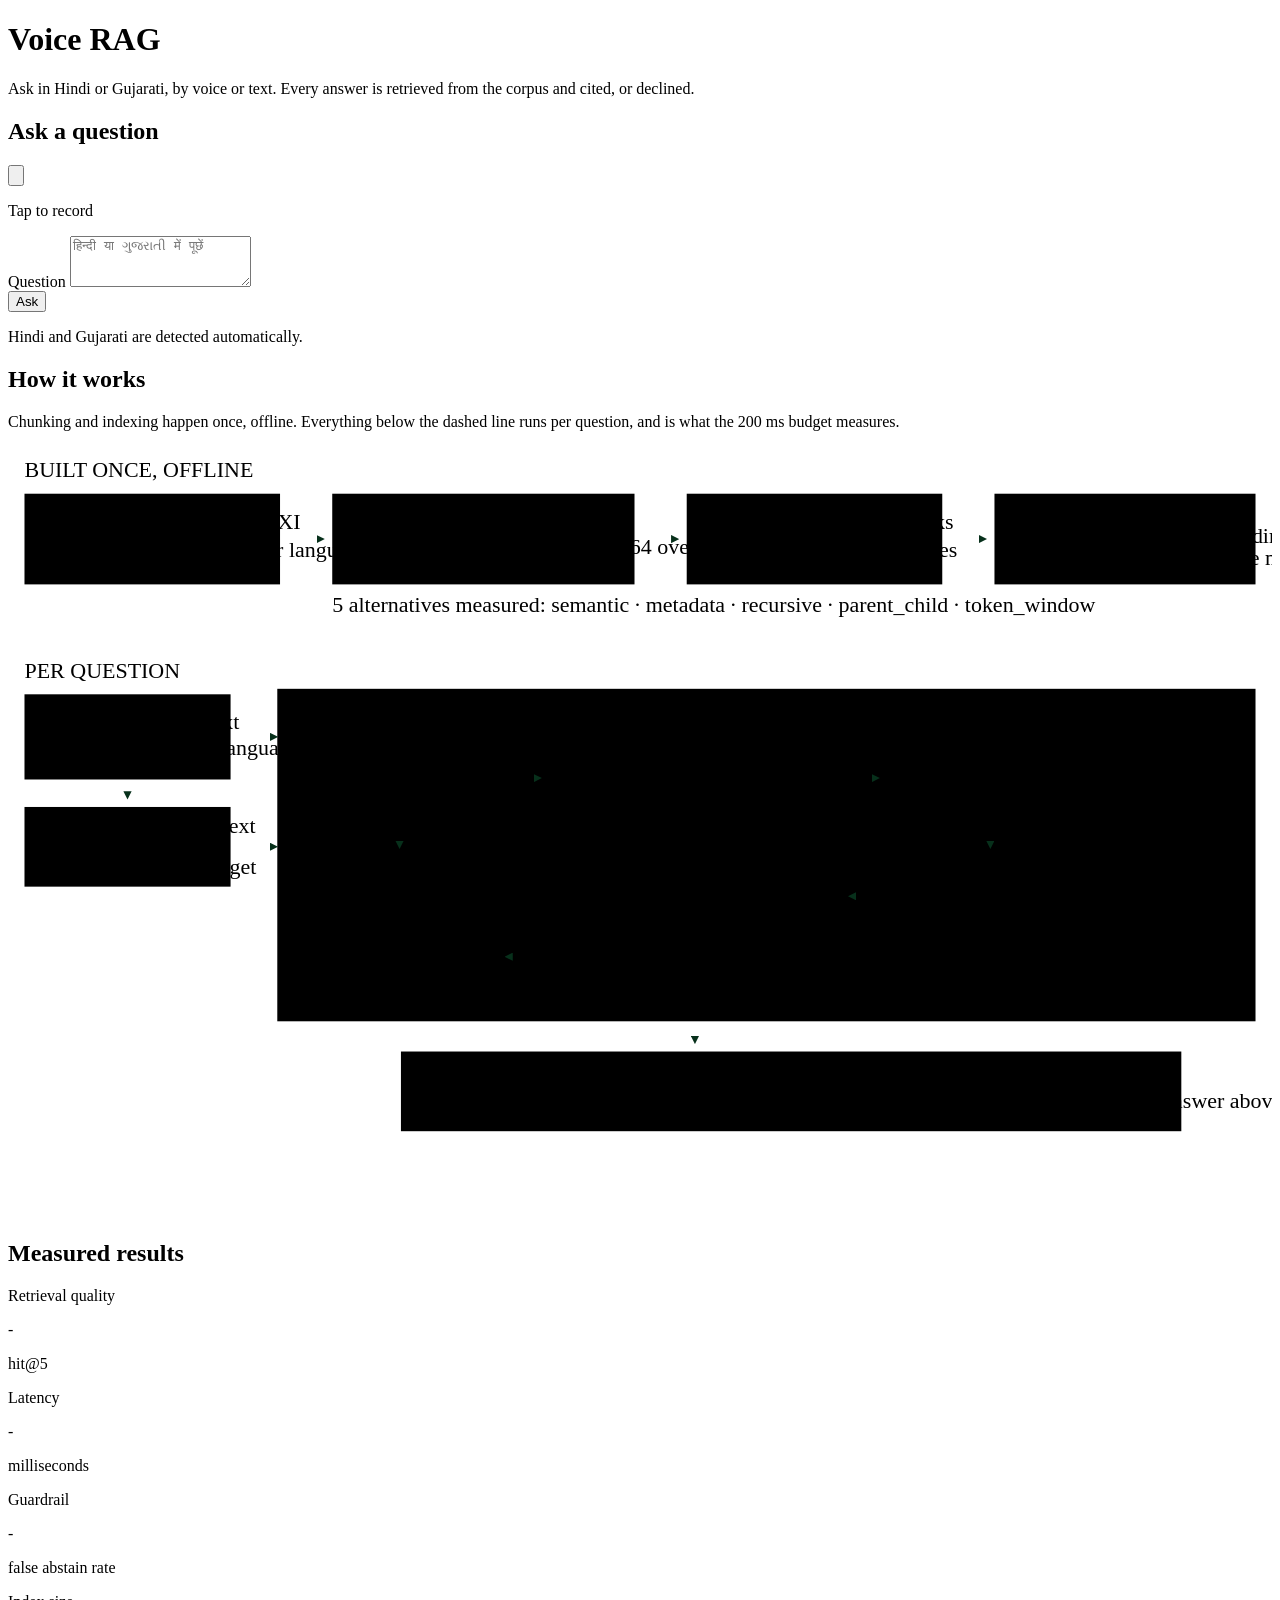
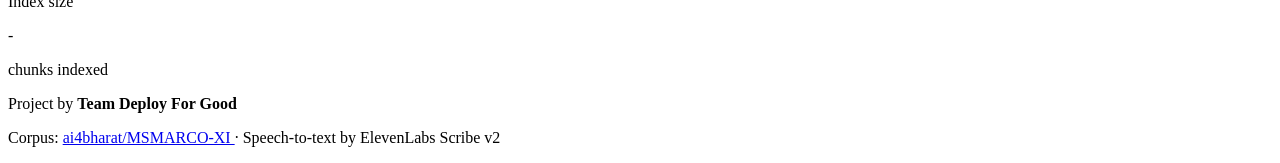
==== web/index.html @ 7449d4bf "move the demo UI out of the api package Vercel turns every file under a root api/ directory into a s" ====
<!doctype html>
<html lang="en">
<head>
<meta charset="utf-8">
<meta name="viewport" content="width=device-width, initial-scale=1">
<title>Voice RAG · Hindi + Gujarati</title>
<link rel="preconnect" href="https://fonts.googleapis.com">
<link rel="preconnect" href="https://fonts.gstatic.com" crossorigin>
<link href="https://fonts.googleapis.com/css2?family=Fraunces:opsz,wght,SOFT,WONK@9..144,400..900,0..100,0..1&family=Noto+Serif+Devanagari:wght@400;600&family=Noto+Serif+Gujarati:wght@400;600&family=Space+Mono:wght@400;700&display=swap" rel="stylesheet">
<link rel="stylesheet" href="/static/app.css">
</head>
<body>

<main>
  <header class="masthead">
    <h1>Voice RAG</h1>
    <p class="masthead-sub">Ask in Hindi or Gujarati, by voice or text. Every answer is
      retrieved from the corpus and cited, or declined.</p>
    <p class="config" id="config"></p>
  </header>

  <section class="card">
    <h2 class="card-title">Ask a question</h2>

    <div class="ask-grid">
      <div class="mic-wrap">
        <button id="mic" class="mic" aria-label="Record a question">
          <svg viewBox="0 0 24 24" aria-hidden="true">
            <path d="M12 14a3 3 0 0 0 3-3V6a3 3 0 0 0-6 0v5a3 3 0 0 0 3 3z"/>
            <path d="M18 11a6 6 0 0 1-12 0M12 17v4M8 21h8"/>
          </svg>
        </button>
        <p id="mic-label" class="mic-label">Tap to record</p>
      </div>

      <div class="controls">
        <label class="field">
          <span>Question</span>
          <textarea id="question" rows="3" placeholder="हिन्दी या ગુજરાતી में पूछें"></textarea>
        </label>

        <div class="toggles">
          <button id="ask" class="btn btn-pink">Ask</button>
          <p class="detected" id="detected">Hindi and Gujarati are detected automatically.</p>
        </div>
      </div>
    </div>
  </section>

  <section id="result" class="card" hidden>
    <div class="answer-head">
      <!-- badges: detected language, then how the answer was produced -->
      <!-- The answer arrives in two tiers. Tier 1 is what the budget is measured
           against; tier 2 replaces the text only if it succeeds. -->
      <div class="tiers">
        <span class="tier" id="tier1" data-state="idle">
          <b>1</b> Retrieved <em id="tier1-ms">-</em>
        </span>
        <span class="tier-link" aria-hidden="true"></span>
        <span class="tier" id="tier2" data-state="idle">
          <b>2</b> Generated <em id="tier2-ms">-</em>
        </span>
      </div>
      <span id="badge-lang" class="tag tag-quiet"></span>
      <span id="badge-path" class="tag"></span>
    </div>

    <!-- The 200ms budget, drawn to scale. -->
    <div class="budget">
      <div class="budget-bar"><i id="budget-fill"></i></div>
      <p class="budget-legend" id="budget-legend">&nbsp;</p>
    </div>

    <p id="transcript" class="transcript" hidden></p>
    <p id="answer" class="answer"></p>
    <p id="answer-en" class="answer-en" hidden></p>
    <p id="refusal" class="refusal" hidden></p>

    <h3 class="sub" id="stages-head">Stage timings</h3>
    <div id="stages" class="stages"></div>

    <h3 class="sub" id="sources-head">Retrieved passages</h3>
    <div id="sources" class="sources"></div>
  </section>


  <!-- How it works. Values match the shipped config; the alternatives named
       under chunking and fusion are the ones actually measured, see README. -->
  <section class="card">
    <h2 class="card-title">How it works</h2>
    <p class="lede">
      Chunking and indexing happen once, offline. Everything below the dashed
      line runs per question, and is what the 200&nbsp;ms budget measures.
    </p>

    <div class="diagram">
      <svg viewBox="0 0 920 560" role="img" aria-labelledby="flow-title">
        <title id="flow-title">RAG pipeline: offline indexing, then per-query retrieval and answering</title>
        <defs>
          <marker id="arrow" viewBox="0 0 10 10" refX="9" refY="5"
                  markerWidth="6" markerHeight="6" orient="auto-start-reverse">
            <path d="M0,0 L10,5 L0,10 z" fill="#07301b"/>
          </marker>
        </defs>

        <!-- ---------------- offline: build the index ---------------- -->
        <text x="12" y="22" class="d-phase">BUILT ONCE, OFFLINE</text>

        <g class="d-node">
          <rect x="12" y="34" width="186" height="66"/>
          <text x="105" y="60">MS MARCO-XI</text>
          <text x="105" y="80" class="d-sub">5,000 rows per language</text>
        </g>

        <g class="d-node d-accent">
          <rect x="236" y="34" width="220" height="66"/>
          <text x="346" y="58">Chunking</text>
          <text x="346" y="78" class="d-sub">fixed 512 chars, 64 overlap</text>
        </g>

        <g class="d-node">
          <rect x="494" y="34" width="186" height="66"/>
          <text x="587" y="60">109,082 chunks</text>
          <text x="587" y="80" class="d-sub">99,772 passages</text>
        </g>

        <g class="d-node">
          <rect x="718" y="34" width="190" height="66"/>
          <text x="813" y="52">Vector DB</text>
          <text x="813" y="70" class="d-sub">e5-small, 384-dim</text>
          <text x="813" y="86" class="d-sub">+ BM25 sparse matrix</text>
        </g>

        <line x1="198" y1="67" x2="230" y2="67" marker-end="url(#arrow)"/>
        <line x1="456" y1="67" x2="488" y2="67" marker-end="url(#arrow)"/>
        <line x1="680" y1="67" x2="712" y2="67" marker-end="url(#arrow)"/>

        <text x="236" y="120" class="d-note">5 alternatives measured: semantic · metadata · recursive · parent_child · token_window</text>

        <line x1="12" y1="140" x2="908" y2="140" class="d-divider"/>

        <!-- ---------------- online: answer a question ---------------- -->
        <text x="12" y="168" class="d-phase">PER QUESTION</text>

        <g class="d-node">
          <rect x="12" y="180" width="150" height="62"/>
          <text x="87" y="205">Voice or text</text>
          <text x="87" y="224" class="d-sub">script sets language</text>
        </g>

        <g class="d-node d-outside">
          <rect x="12" y="262" width="150" height="58"/>
          <text x="87" y="281">Speech-to-text</text>
          <text x="87" y="297" class="d-sub">~840 ms</text>
          <text x="87" y="311" class="d-sub">outside budget</text>
        </g>
        <line x1="87" y1="242" x2="87" y2="256" marker-end="url(#arrow)"/>

        <!-- the measured budget -->
        <rect x="196" y="176" width="712" height="242" class="d-budget"/>
        <text x="210" y="198" class="d-phase d-onlight" id="d-budget-label">INSIDE THE 200 ms BUDGET</text>

        <g class="d-node">
          <rect x="210" y="212" width="150" height="58"/>
          <text x="285" y="235">Safety check</text>
          <text x="285" y="253" class="d-sub">before any search</text>
        </g>

        <g class="d-node d-accent">
          <rect x="394" y="212" width="212" height="106"/>
          <text x="500" y="234">Retrieval</text>
          <text x="500" y="254" class="d-sub">dense cosine, top 50</text>
          <text x="500" y="271" class="d-sub">BM25 lexical, top 50</text>
          <text x="500" y="292" class="d-sub">weighted RRF fusion</text>
          <text x="500" y="309" class="d-sub">hi 0.95 &#183; gu 0.50</text>
        </g>

        <g class="d-node">
          <rect x="640" y="212" width="150" height="58"/>
          <text x="715" y="235">Grounding check</text>
          <text x="715" y="253" class="d-sub">4 features</text>
        </g>

        <g class="d-node">
          <rect x="640" y="298" width="150" height="58"/>
          <text x="715" y="321">Answer</text>
          <text x="715" y="339" class="d-sub">extractive, cited</text>
        </g>

        <g class="d-node">
          <rect x="394" y="342" width="212" height="58"/>
          <text x="500" y="365">Hallucination check</text>
          <text x="500" y="383" class="d-sub">overlap + numbers must match</text>
        </g>

        <line x1="360" y1="241" x2="388" y2="241" marker-end="url(#arrow)"/>
        <line x1="606" y1="241" x2="634" y2="241" marker-end="url(#arrow)"/>
        <line x1="715" y1="270" x2="715" y2="292" marker-end="url(#arrow)"/>
        <line x1="640" y1="327" x2="612" y2="327" marker-end="url(#arrow)"/>
        <line x1="162" y1="291" x2="196" y2="291" marker-end="url(#arrow)"/>
        <line x1="162" y1="211" x2="196" y2="211" marker-end="url(#arrow)"/>

        <!-- declines leave the budget -->
        <g class="d-node d-decline">
          <rect x="210" y="298" width="150" height="58"/>
          <text x="285" y="321">Declined</text>
          <text x="285" y="339" class="d-sub">no answer invented</text>
        </g>
        <line x1="285" y1="270" x2="285" y2="292" marker-end="url(#arrow)"/>
        <line x1="394" y1="371" x2="362" y2="371" marker-end="url(#arrow)"/>

        <!-- optional tier 2 -->
        <g class="d-node d-outside">
          <rect x="286" y="440" width="568" height="58"/>
          <text x="570" y="463">Optional LLM rewrite</text>
          <text x="570" y="481" class="d-sub">2 to 6 s &#183; outside budget &#183; falls back to the answer above</text>
        </g>
        <line x1="500" y1="400" x2="500" y2="434" marker-end="url(#arrow)"/>
      </svg>
    </div>
  </section>

  <!-- Measured results. Every value is read from a run artifact by /stats. -->
  <section class="card">
    <h2 class="card-title">Measured results</h2>

    <div class="metrics">
      <div class="metric">
        <p class="metric-label">Retrieval quality</p>
        <p class="metric-value" id="m-hit">-</p>
        <p class="metric-note" id="m-hit-note">hit@5</p>
      </div>
      <div class="metric">
        <p class="metric-label">Latency</p>
        <p class="metric-value metric-stack" id="m-latency">-</p>
        <p class="metric-note" id="m-latency-note">milliseconds</p>
      </div>
      <div class="metric">
        <p class="metric-label">Guardrail</p>
        <p class="metric-value" id="m-guard">-</p>
        <p class="metric-note" id="m-guard-note">false abstain rate</p>
      </div>
      <div class="metric">
        <p class="metric-label">Index size</p>
        <p class="metric-value" id="m-chunks">-</p>
        <p class="metric-note">chunks indexed</p>
      </div>
    </div>

    <p class="provenance" id="provenance"></p>

    <!-- Live counters for this browser session. Kept separate from the numbers
         above, which come from committed benchmark runs, so a handful of demo
         queries can never be mistaken for the published result. -->
    <div class="session" id="session" hidden>
      <p class="session-title">This session <span id="s-count"></span></p>
      <div class="session-row">
        <div class="session-stat">
          <span class="session-label">P50</span>
          <span class="session-value" id="s-p50">-</span><small>ms</small>
        </div>
        <div class="session-stat">
          <span class="session-label">P70</span>
          <span class="session-value" id="s-p70">-</span><small>ms</small>
        </div>
        <div class="session-stat">
          <span class="session-label">P100</span>
          <span class="session-value" id="s-p100">-</span><small>ms</small>
        </div>
        <div class="session-stat">
          <span class="session-label">Declined</span>
          <span class="session-value" id="s-abstain">-</span>
        </div>
      </div>
      <p class="session-note" id="s-note"></p>
    </div>
  </section>
  <footer>
    <p class="credit">Project by <strong>Team Deploy For Good</strong></p>
    <p class="dataset">
      Corpus:
      <a href="https://huggingface.co/datasets/ai4bharat/MSMARCO-XI" target="_blank" rel="noopener">
        ai4bharat/MSMARCO-XI
      </a>
      · Speech-to-text by ElevenLabs Scribe v2
    </p>
  </footer>
</main>

<script src="/static/app.js"></script>
</body>
</html>
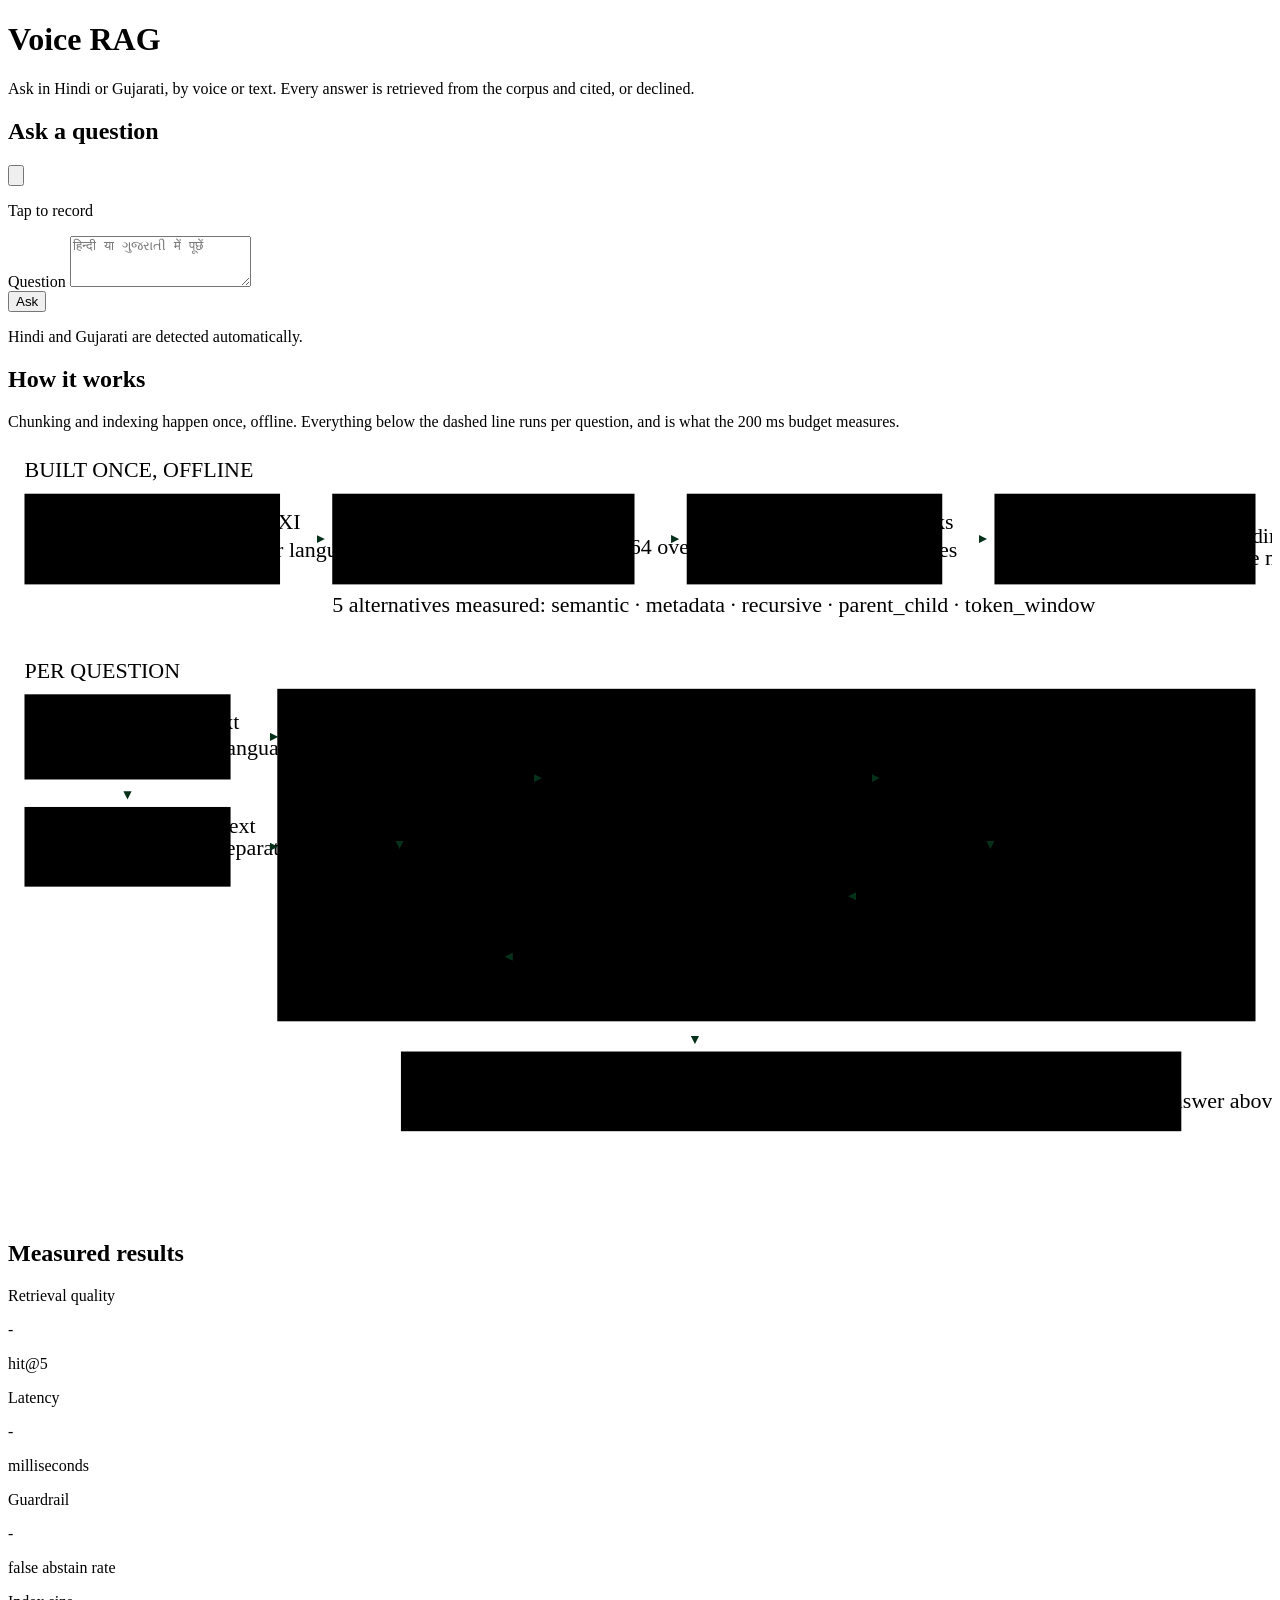
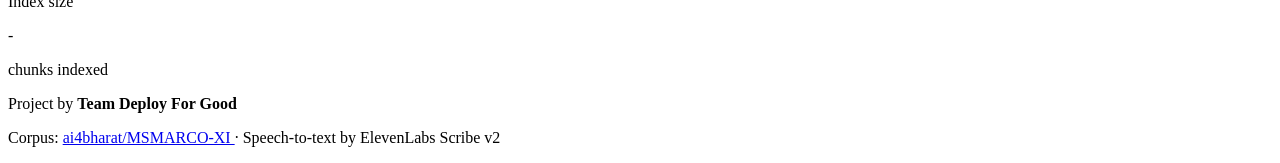
==== commit 939cee1d: "break the session panel out into stage and distribution views The API already returned timings_ms pe" ====
--- a/web/index.html
+++ b/web/index.html
@@ -151,8 +151,7 @@
         <g class="d-node d-outside">
           <rect x="12" y="262" width="150" height="58"/>
           <text x="87" y="281">Speech-to-text</text>
-          <text x="87" y="297" class="d-sub">~840 ms</text>
-          <text x="87" y="311" class="d-sub">outside budget</text>
+          <text x="87" y="297" class="d-sub" id="d-stt-ms">measured separately</text>
         </g>
         <line x1="87" y1="242" x2="87" y2="256" marker-end="url(#arrow)"/>
 
@@ -178,7 +177,7 @@
         <g class="d-node">
           <rect x="640" y="212" width="150" height="58"/>
           <text x="715" y="235">Grounding check</text>
-          <text x="715" y="253" class="d-sub">4 features</text>
+          <text x="715" y="253" class="d-sub" id="d-gate-sub">4 features</text>
         </g>
 
         <g class="d-node">
@@ -270,6 +269,16 @@
         <div class="session-stat">
           <span class="session-label">Declined</span>
           <span class="session-value" id="s-abstain">-</span>
+        </div>
+      </div>
+      <div class="session-panels">
+        <div class="session-panel">
+          <p class="panel-label">Where the time goes <span>median per stage</span></p>
+          <div class="stages" id="s-stages"></div>
+        </div>
+        <div class="session-panel">
+          <p class="panel-label">Distribution <span>total ms per query</span></p>
+          <div class="histogram" id="s-hist"></div>
         </div>
       </div>
       <p class="session-note" id="s-note"></p>
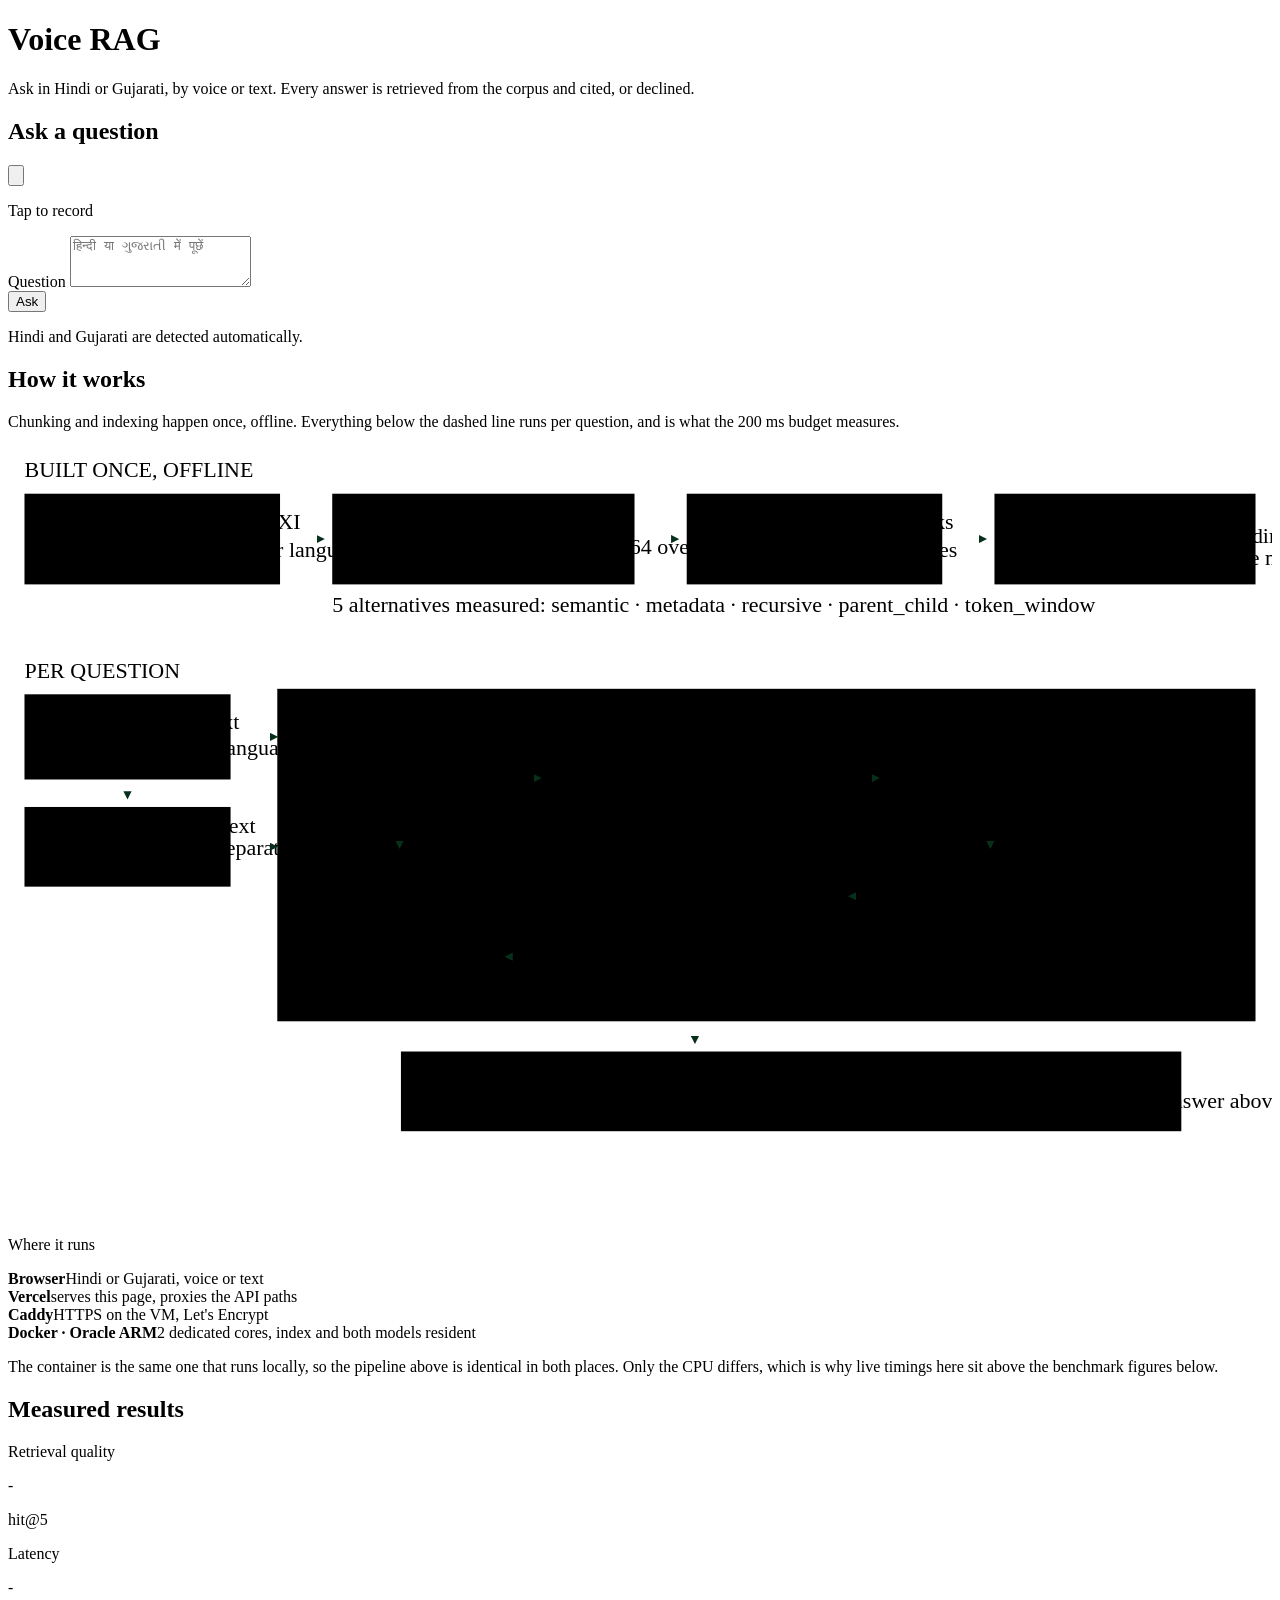
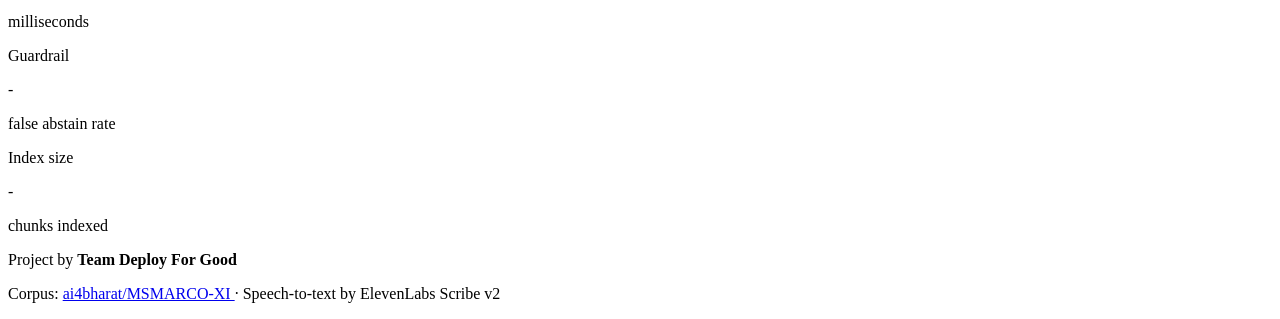
==== commit 755a797d: "count what the service has served, and show where it runs The panel only ever counted one browser ta" ====
--- a/web/index.html
+++ b/web/index.html
@@ -216,6 +216,31 @@
         </g>
         <line x1="500" y1="400" x2="500" y2="434" marker-end="url(#arrow)"/>
       </svg>
+      <!-- Where the pipeline above actually runs. Separate from the diagram
+           because it is deployment, not retrieval: the same container serves
+           this page locally and on the VM. -->
+      <div class="deploy">
+        <p class="deploy-label">Where it runs</p>
+        <div class="deploy-chain">
+          <div class="hop">
+            <b>Browser</b><span>Hindi or Gujarati, voice or text</span>
+          </div>
+          <div class="hop">
+            <b>Vercel</b><span>serves this page, proxies the API paths</span>
+          </div>
+          <div class="hop">
+            <b>Caddy</b><span>HTTPS on the VM, Let's Encrypt</span>
+          </div>
+          <div class="hop hop-run">
+            <b>Docker · Oracle ARM</b><span>2 dedicated cores, index and both models resident</span>
+          </div>
+        </div>
+        <p class="deploy-note">
+          The container is the same one that runs locally, so the pipeline above
+          is identical in both places. Only the CPU differs, which is why live
+          timings here sit above the benchmark figures below.
+        </p>
+      </div>
     </div>
   </section>
 
@@ -253,6 +278,7 @@
          queries can never be mistaken for the published result. -->
     <div class="session" id="session" hidden>
       <p class="session-title">This session <span id="s-count"></span></p>
+      <p class="session-served" id="s-served" hidden></p>
       <div class="session-row">
         <div class="session-stat">
           <span class="session-label">P50</span>
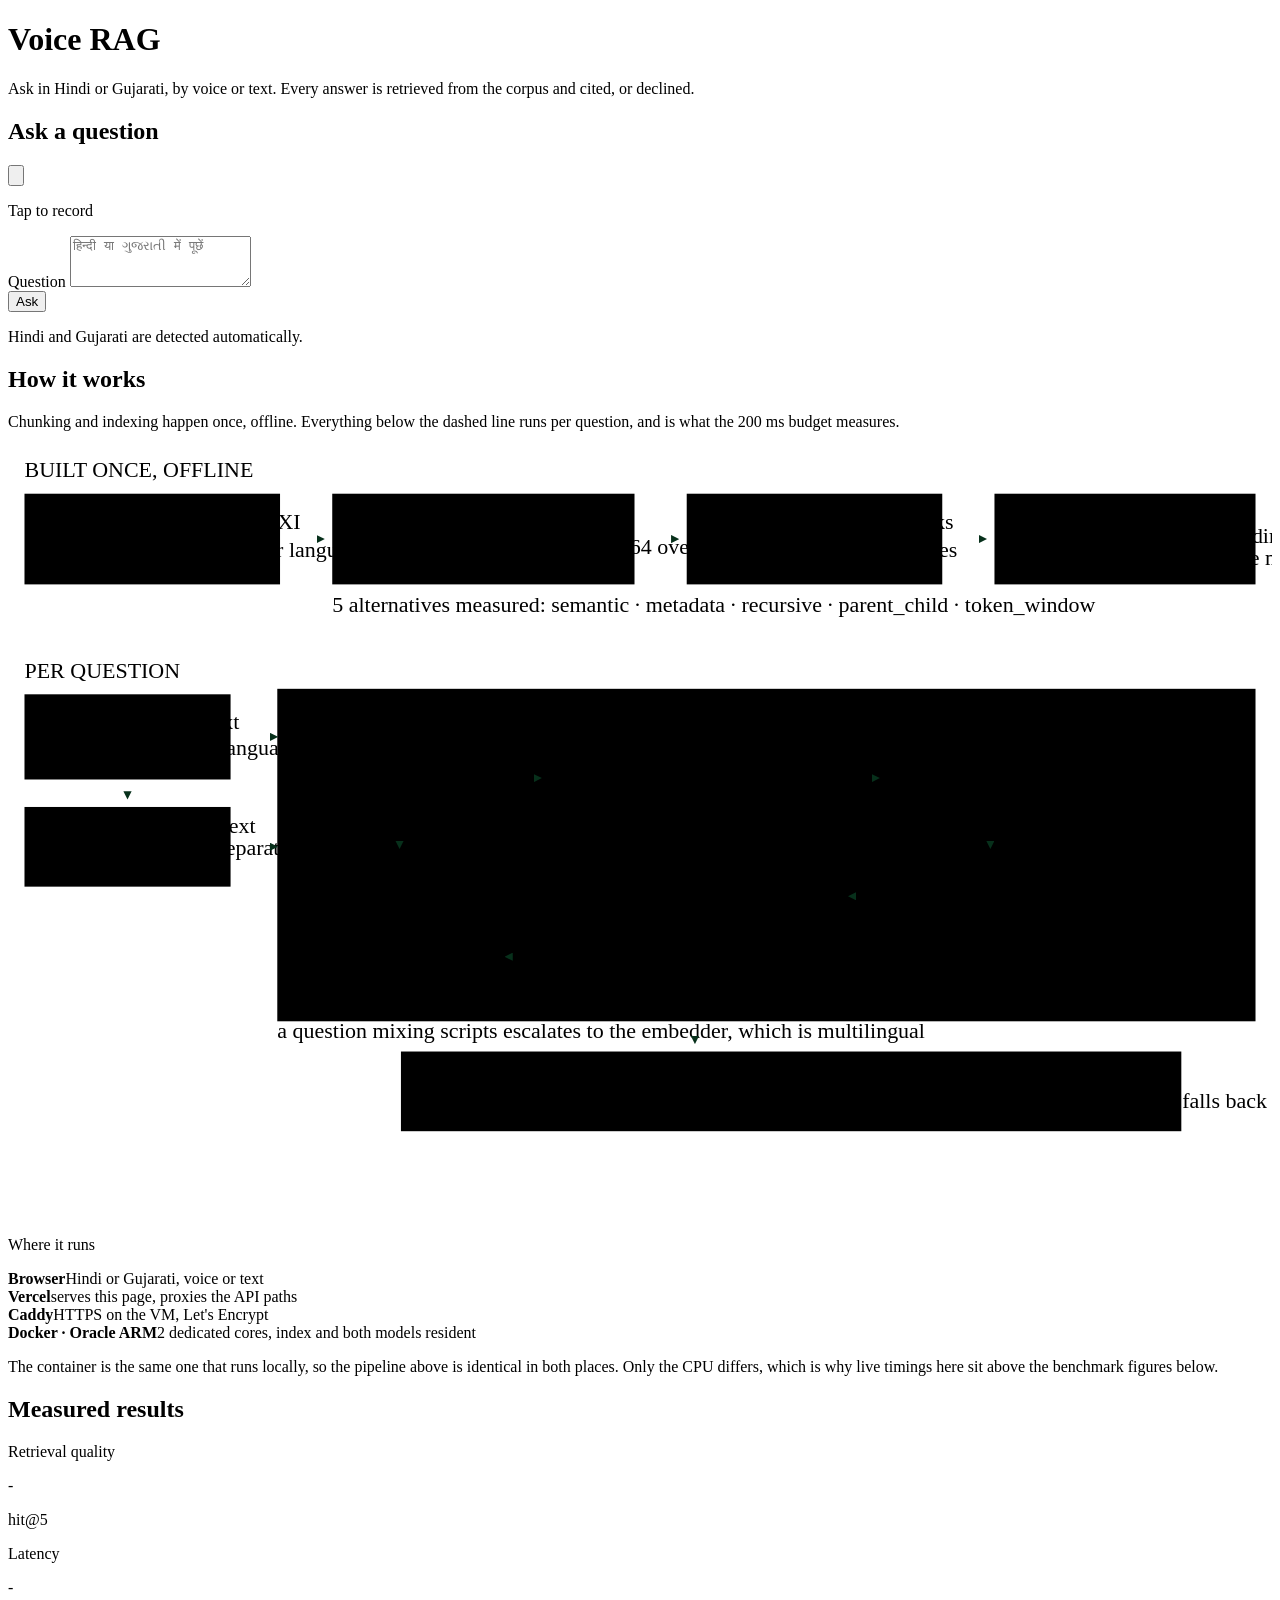
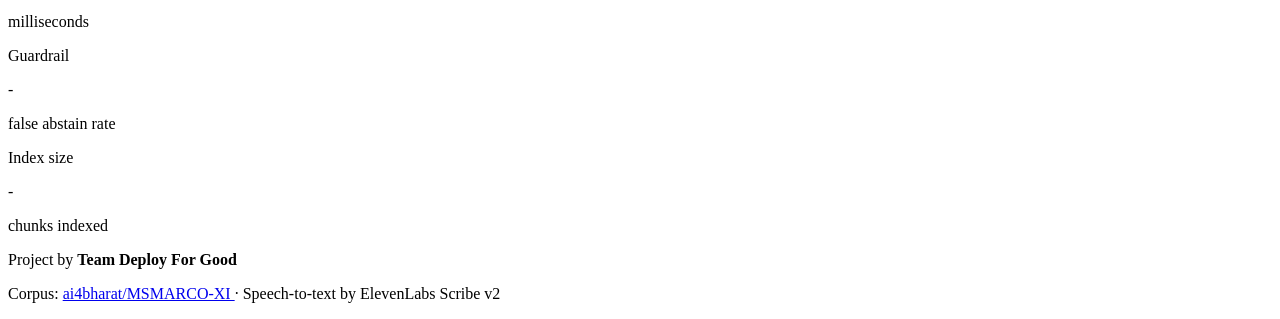
==== commit dff40882: "put today's two additions on the diagram The escalation for mixed-script questions and the quality-p" ====
--- a/web/index.html
+++ b/web/index.html
@@ -208,11 +208,13 @@
         <line x1="285" y1="270" x2="285" y2="292" marker-end="url(#arrow)"/>
         <line x1="394" y1="371" x2="362" y2="371" marker-end="url(#arrow)"/>
 
+        <text x="196" y="430" class="d-note" id="d-escalation">a question mixing scripts escalates to the embedder, which is multilingual</text>
+
         <!-- optional tier 2 -->
         <g class="d-node d-outside">
           <rect x="286" y="440" width="568" height="58"/>
           <text x="570" y="463">Optional LLM rewrite</text>
-          <text x="570" y="481" class="d-sub">2 to 6 s &#183; outside budget &#183; falls back to the answer above</text>
+          <text x="570" y="481" class="d-sub">2 to 6 s &#183; cached per question and passages &#183; falls back to the answer above</text>
         </g>
         <line x1="500" y1="400" x2="500" y2="434" marker-end="url(#arrow)"/>
       </svg>
